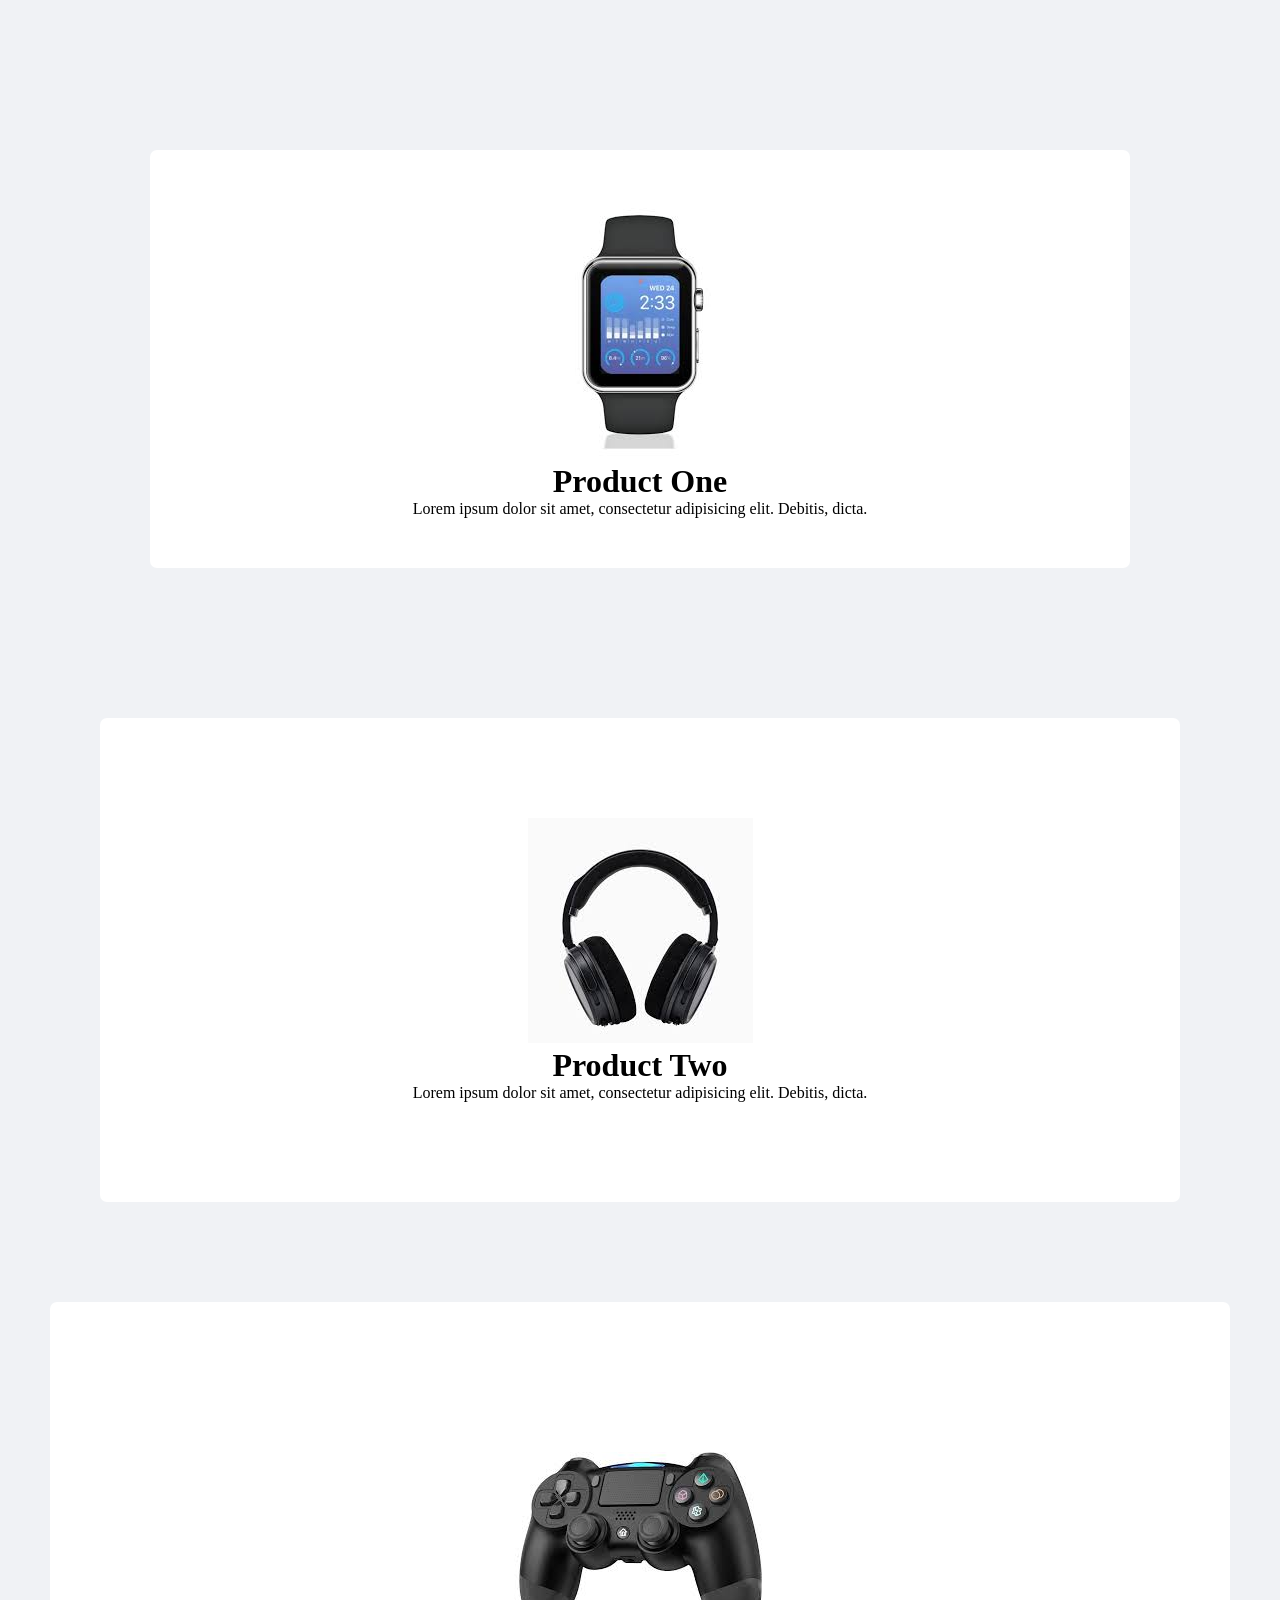
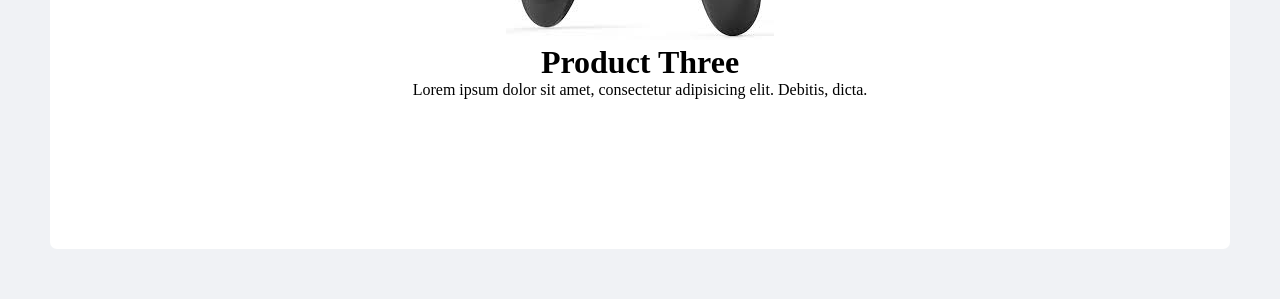
==== assignment.html @ baedc119 "first commit" ====
<!DOCTYPE html>
<html lang="en">
<head>
    <meta charset="UTF-8">
    <meta name="viewport" content="width=device-width, initial-scale=1.0">
    <title>Product Card</title>
    <style>
        body{
            background-color: #f0f2f5;
        }
        *{
            margin: 0;
            padding: 0;
            box-sizing: border-box;
        }
        div {
            text-align: center;
            background-color: white;
            border-radius: 7px;
        }
        .oNe {
            padding: 50px;
            margin: 150px;
        }
        .tWo {
            padding: 100px;
            margin: 100px;
        }
        .thRee {
            padding: 150px;
            margin: 50px;
        }
    </style>
</head>
<body>
    <div class="oNe">
        <img src="./images/image1.jpeg" alt="">
        <h1>Product One</h1>
        <p>Lorem ipsum dolor sit amet, consectetur adipisicing elit. Debitis, dicta.</p>
    </div>
    <div class="tWo">
        <img src="/images/images2.jpeg" alt="">
        <h1>Product Two</h1>
        <p>Lorem ipsum dolor sit amet, consectetur adipisicing elit. Debitis, dicta.</p>
    </div>
    <div class="thRee">
        <img src="/images/images3.jpeg" alt="">
        <h1>Product Three</h1>
        <p>Lorem ipsum dolor sit amet, consectetur adipisicing elit. Debitis, dicta.</p>
    </div>
</body>
</html>
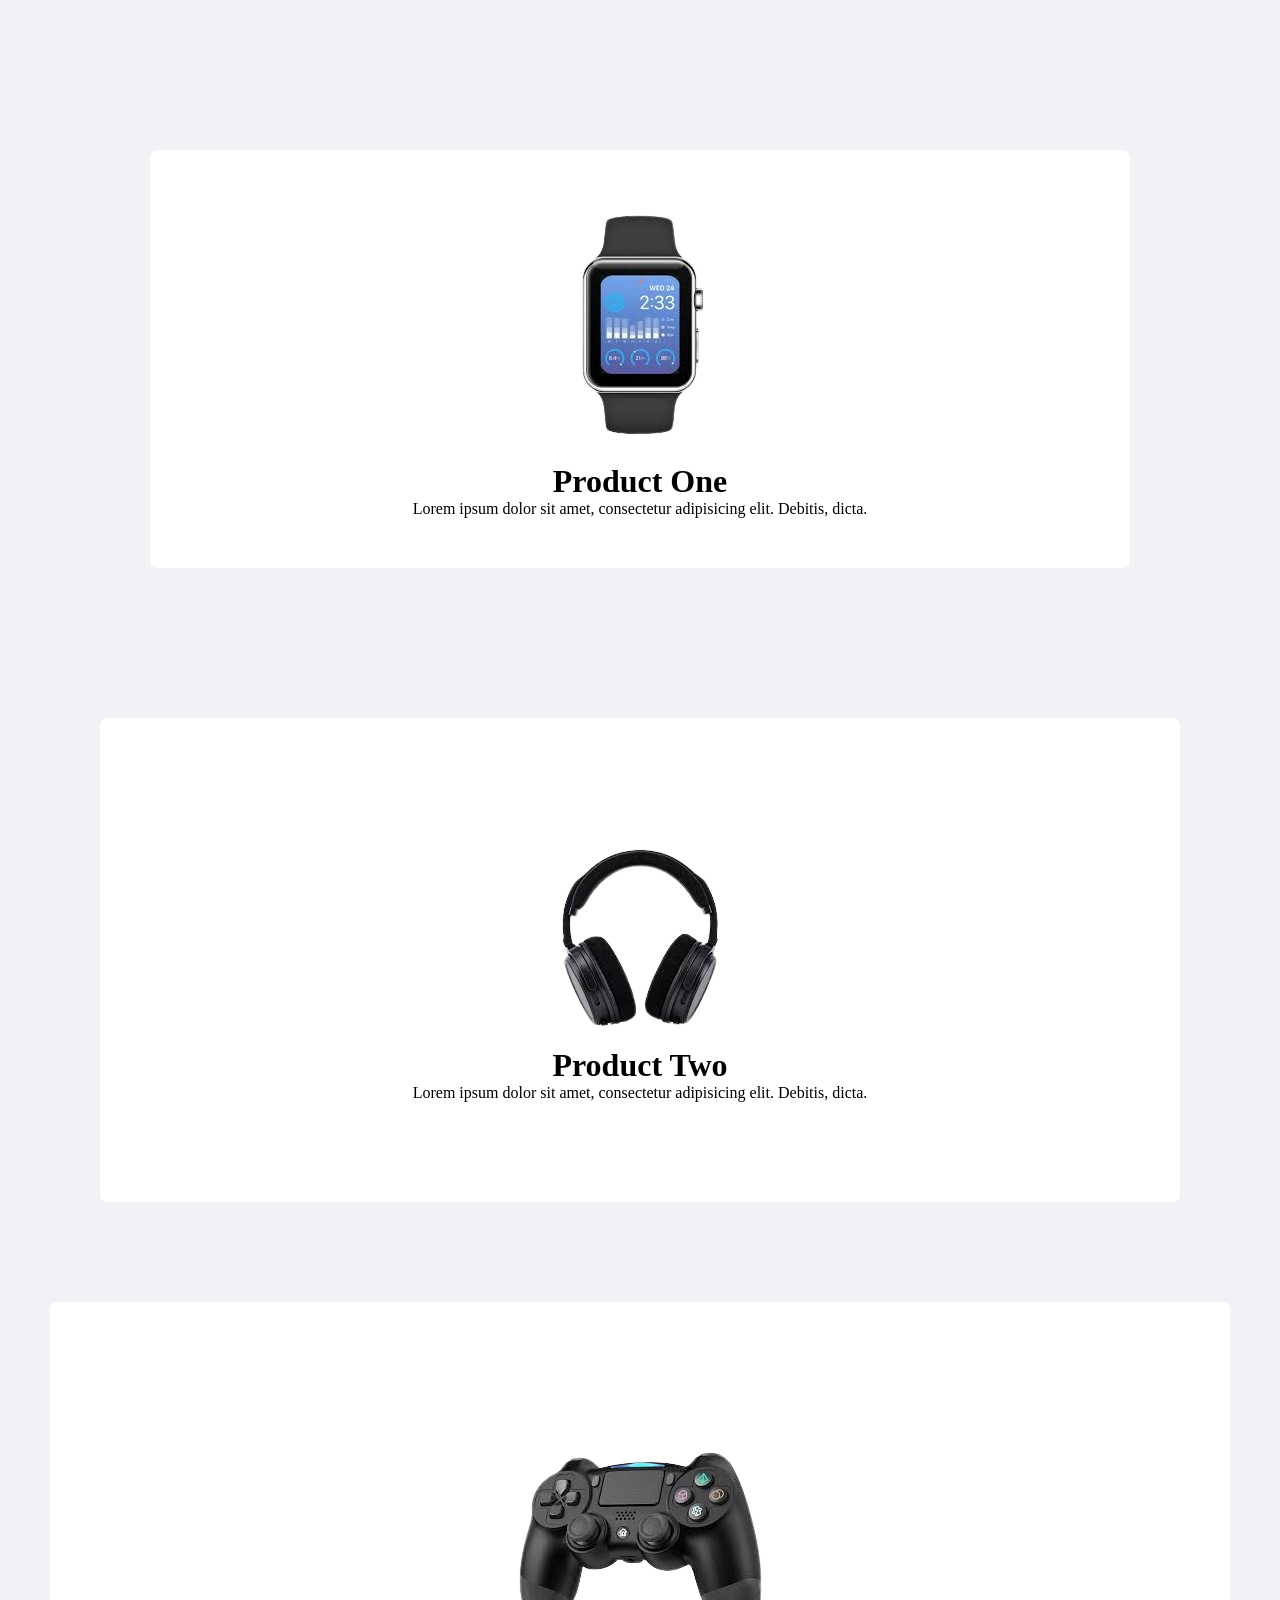
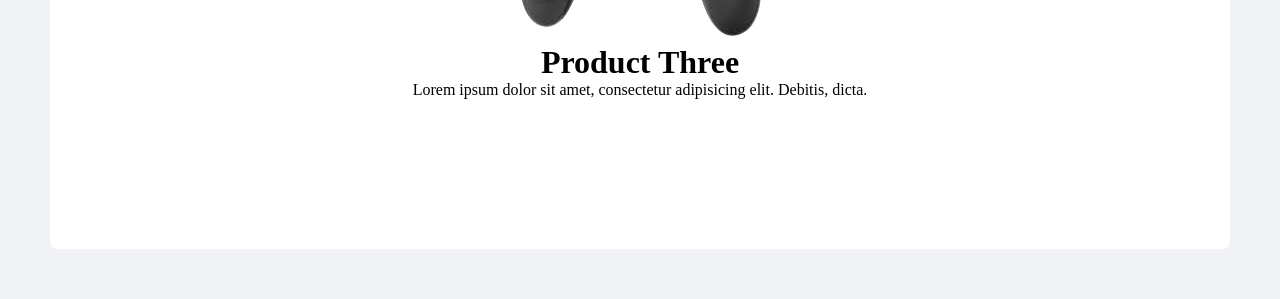
==== commit b4421167: "removed image background" ====
--- a/assignment.html
+++ b/assignment.html
@@ -34,17 +34,17 @@
 </head>
 <body>
     <div class="oNe">
-        <img src="./images/image1.jpeg" alt="">
+        <img src="./images/image1.png" alt="">
         <h1>Product One</h1>
         <p>Lorem ipsum dolor sit amet, consectetur adipisicing elit. Debitis, dicta.</p>
     </div>
     <div class="tWo">
-        <img src="/images/images2.jpeg" alt="">
+        <img src="./images/image2.png" alt="">
         <h1>Product Two</h1>
         <p>Lorem ipsum dolor sit amet, consectetur adipisicing elit. Debitis, dicta.</p>
     </div>
     <div class="thRee">
-        <img src="/images/images3.jpeg" alt="">
+        <img src="./images/image3.png" alt="">
         <h1>Product Three</h1>
         <p>Lorem ipsum dolor sit amet, consectetur adipisicing elit. Debitis, dicta.</p>
     </div>
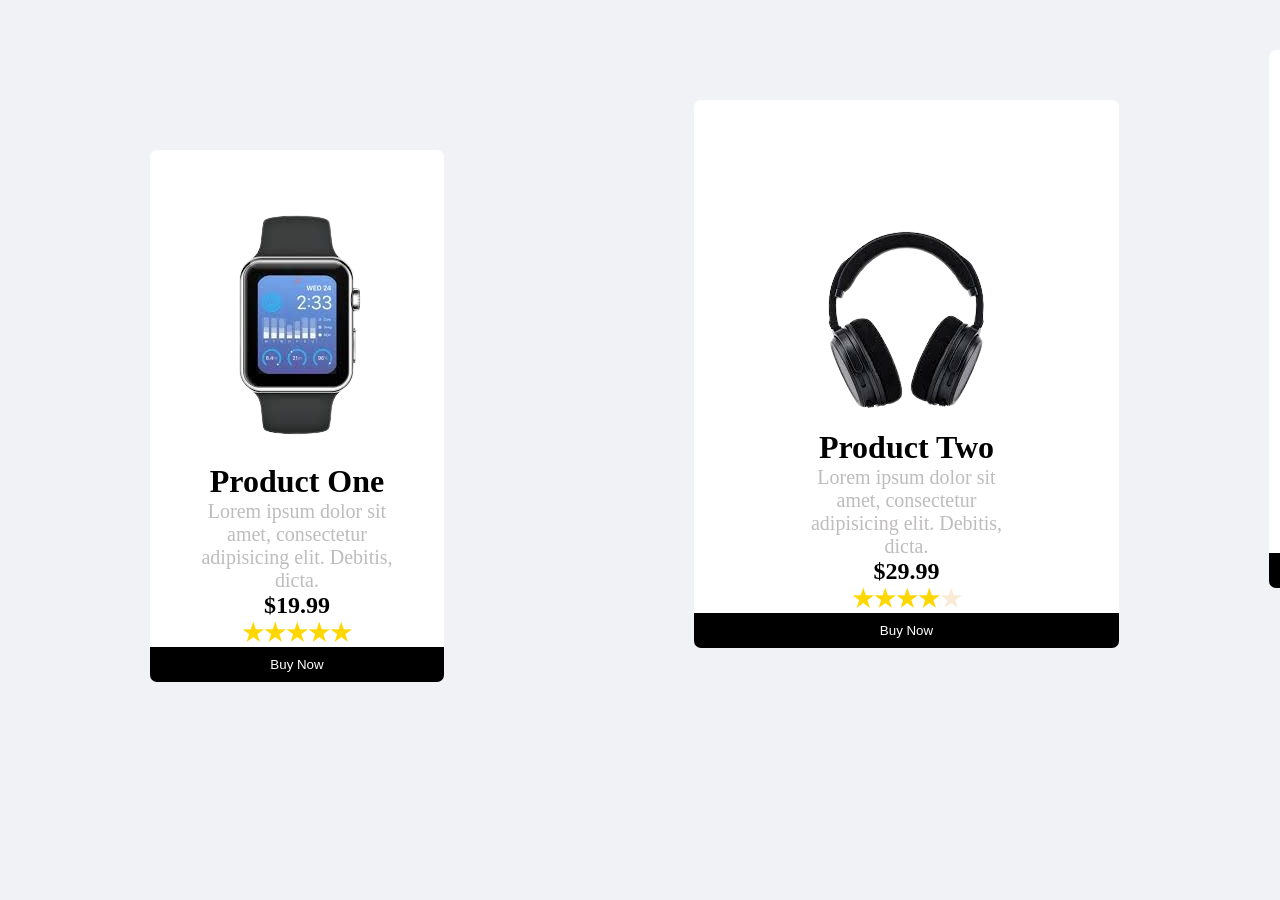
==== commit b811601e: "added button and new styling" ====
--- a/assignment.html
+++ b/assignment.html
@@ -7,6 +7,7 @@
     <style>
         body{
             background-color: #f0f2f5;
+            display: flex;
         }
         *{
             margin: 0;
@@ -17,18 +18,68 @@
             text-align: center;
             background-color: white;
             border-radius: 7px;
+            width: 600px;
+        }
+        
+        .oNe button {
+            background-color: rgb(0, 0, 0);
+            width: calc(100% + 100px);
+            margin-left: -50px;
+            border: none;
+            cursor: pointer;
+            padding: 10px 20px;
+            margin-right: -50px;
+            color: white;
+            margin-bottom: -50px;
+            border-radius: 0 0 7px 7px;
+        }
+
+        .tWo button {
+            background-color: rgb(0, 0, 0);
+            width: calc(100% + 200px);
+            margin-left: -100px;
+            border: none;
+            cursor: pointer;
+            padding: 10px 20px;
+            margin-right: -100px;
+            color: white;
+            margin-bottom: -100px;
+            border-radius: 0 0 7px 7px;
+        }
+        .thRee button {
+            background-color: rgb(0, 0, 0);
+            width: calc(100% + 300px);
+            margin-left: -150px;
+            border: none;
+            cursor: pointer;
+            padding: 10px 20px;
+            margin-right: -150px;
+            color: white;
+            margin-bottom: -150px;
+            border-radius: 0 0 7px 7px;
+        }
+        p {
+            font-size: 20px;
+            color: rgb(190, 188, 188);
+        }
+        h3 {
+            font-size: 24px;
+            color: gold;
         }
         .oNe {
             padding: 50px;
             margin: 150px;
+            height: 500px;
         }
         .tWo {
             padding: 100px;
             margin: 100px;
+            height: 520px;
         }
         .thRee {
             padding: 150px;
             margin: 50px;
+            height: 530px;
         }
     </style>
 </head>
@@ -37,16 +88,25 @@
         <img src="./images/image1.png" alt="">
         <h1>Product One</h1>
         <p>Lorem ipsum dolor sit amet, consectetur adipisicing elit. Debitis, dicta.</p>
+        <h2>$19.99</h2>
+        <h3>★★★★★</h3>
+        <button>Buy Now</button>
     </div>
     <div class="tWo">
         <img src="./images/image2.png" alt="">
         <h1>Product Two</h1>
         <p>Lorem ipsum dolor sit amet, consectetur adipisicing elit. Debitis, dicta.</p>
+        <h2>$29.99</h2>
+        <h3>★★★★<span style="color: antiquewhite;">★</span> </h3>
+        <button>Buy Now</button>
     </div>
     <div class="thRee">
         <img src="./images/image3.png" alt="">
         <h1>Product Three</h1>
         <p>Lorem ipsum dolor sit amet, consectetur adipisicing elit. Debitis, dicta.</p>
+        <h2>$39.99</h2>
+        <h3>★★★<span style="color: antiquewhite;">★★</span> </h3>
+        <button>Buy Now</button>
     </div>
 </body>
 </html>
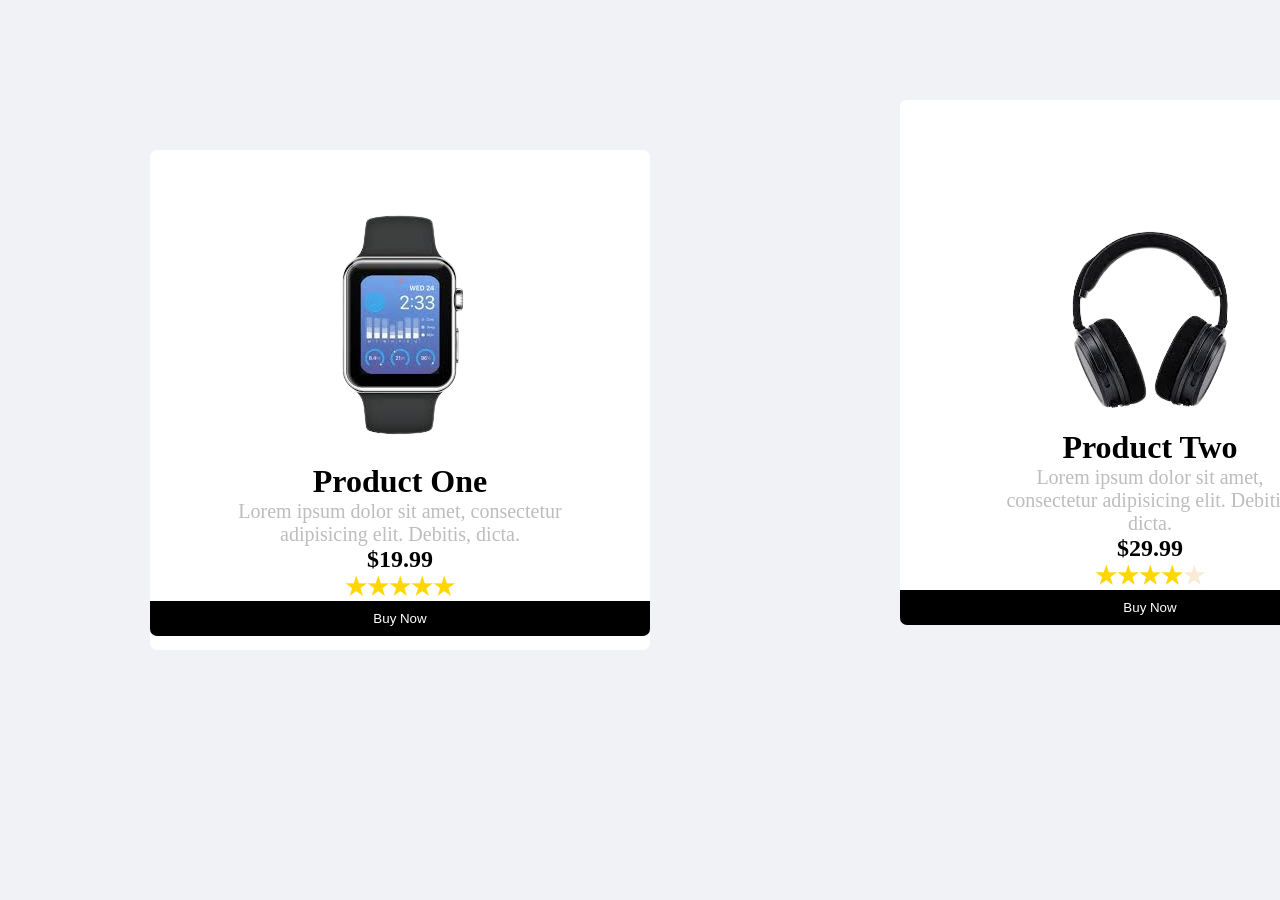
==== commit b8cf445c: "margin update" ====
--- a/assignment.html
+++ b/assignment.html
@@ -23,7 +23,7 @@
         
         .oNe button {
             background-color: rgb(0, 0, 0);
-            width: calc(100% + 100px);
+            width: 500px;
             margin-left: -50px;
             border: none;
             cursor: pointer;
@@ -36,7 +36,7 @@
 
         .tWo button {
             background-color: rgb(0, 0, 0);
-            width: calc(100% + 200px);
+            width: 500px;
             margin-left: -100px;
             border: none;
             cursor: pointer;
@@ -48,7 +48,7 @@
         }
         .thRee button {
             background-color: rgb(0, 0, 0);
-            width: calc(100% + 300px);
+            width: 500px;
             margin-left: -150px;
             border: none;
             cursor: pointer;
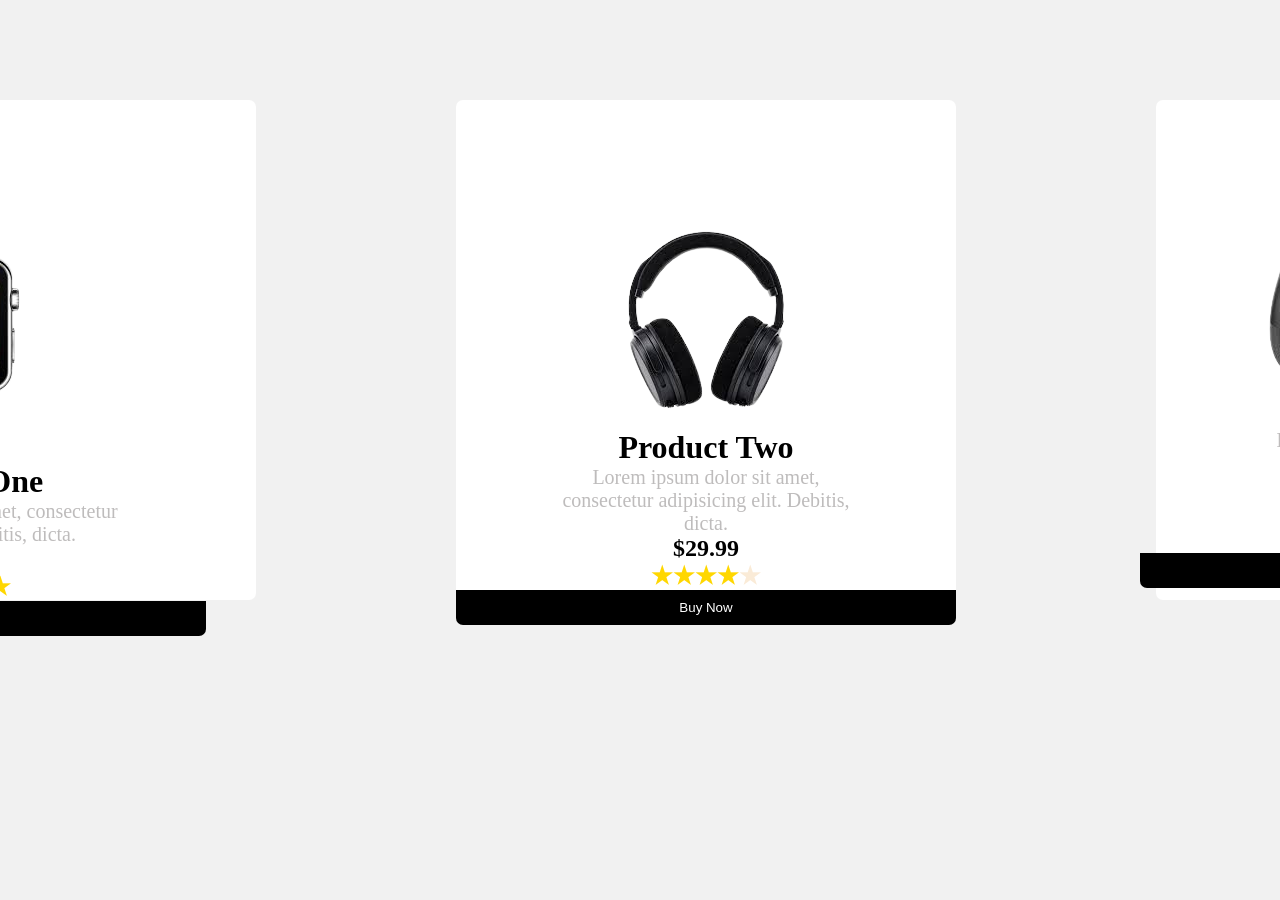
==== commit e4f274aa: "made some updates" ====
--- a/assignment.html
+++ b/assignment.html
@@ -6,8 +6,9 @@
     <title>Product Card</title>
     <style>
         body{
-            background-color: #f0f2f5;
-            display: flex;
+            background-color: #f1f1f1;
+            justify-content: center;
+            display:flex;
         }
         *{
             margin: 0;
@@ -67,19 +68,19 @@
             color: gold;
         }
         .oNe {
-            padding: 50px;
-            margin: 150px;
+            padding: 100px;
+            margin: 100px;
             height: 500px;
         }
         .tWo {
             padding: 100px;
             margin: 100px;
-            height: 520px;
+            height: 500px;
         }
         .thRee {
-            padding: 150px;
-            margin: 50px;
-            height: 530px;
+            padding: 100px;
+            margin: 100px;
+            height: 500px;
         }
     </style>
 </head>
